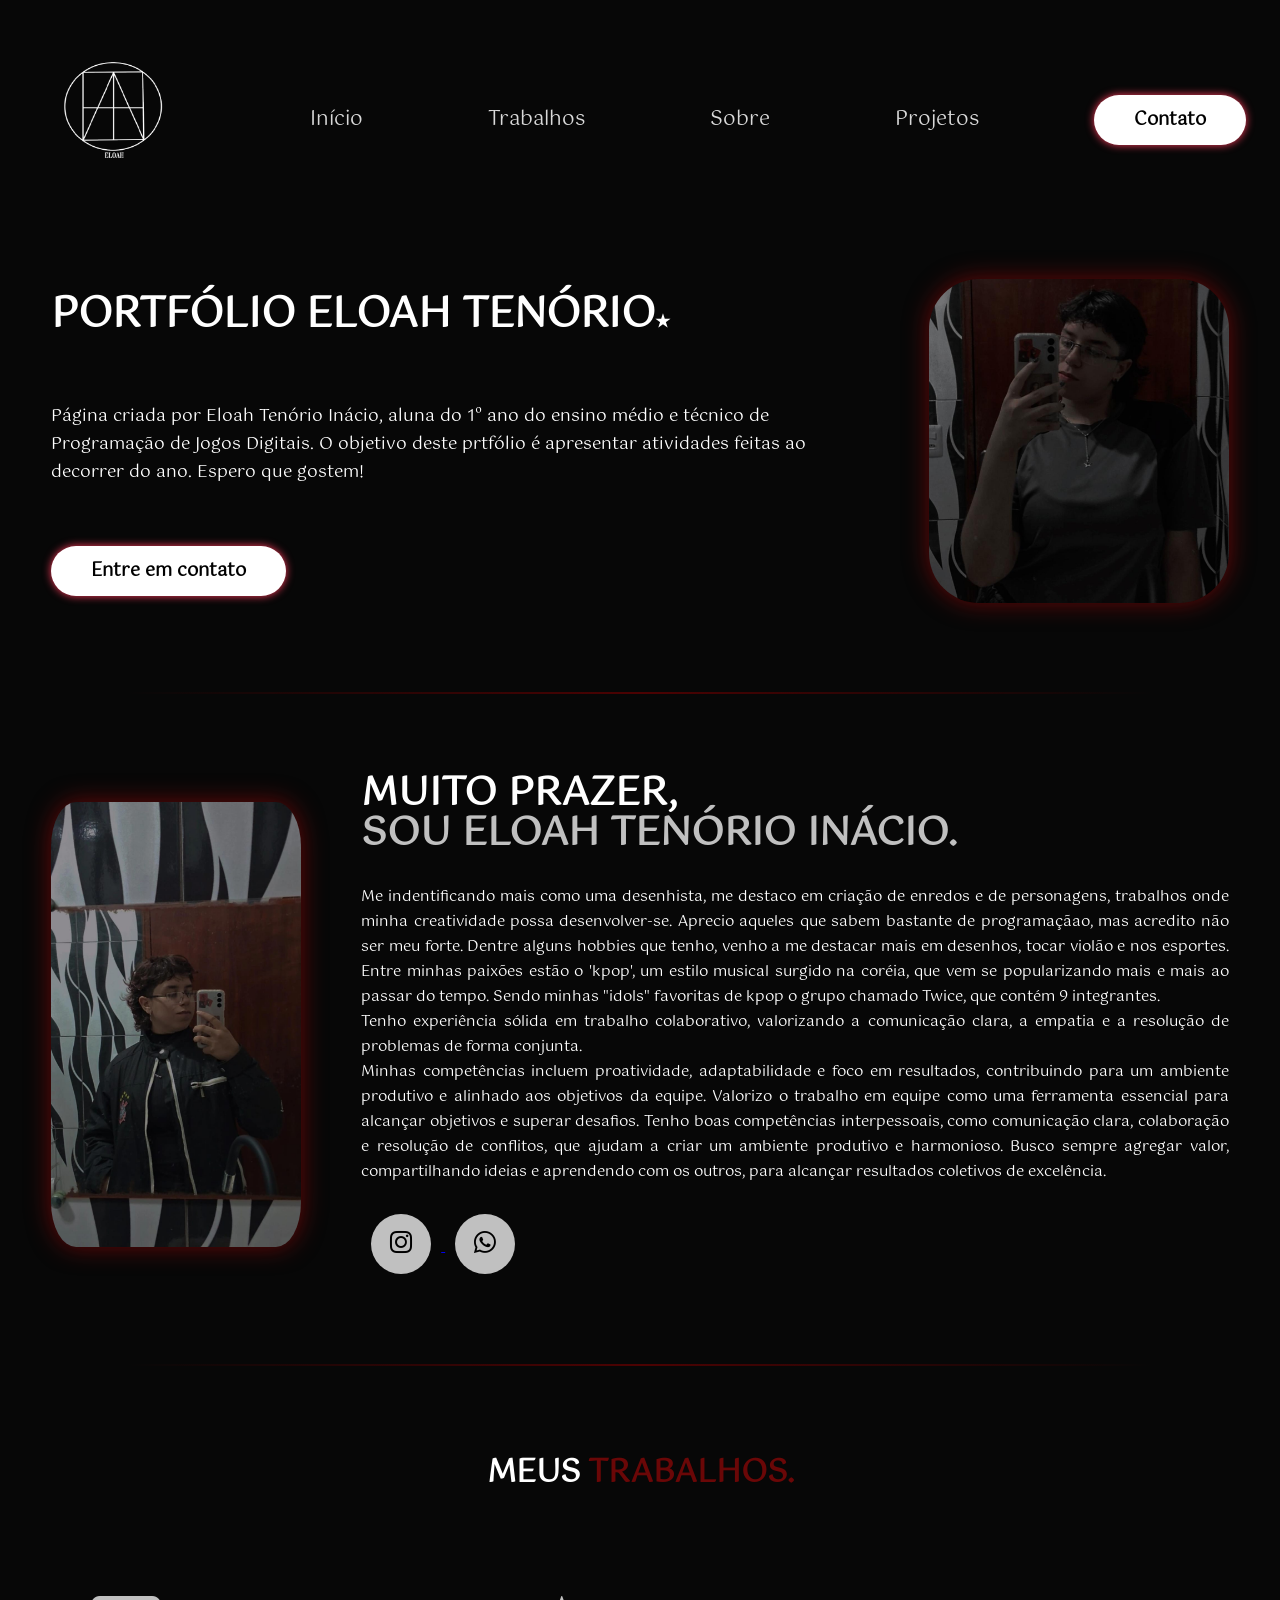
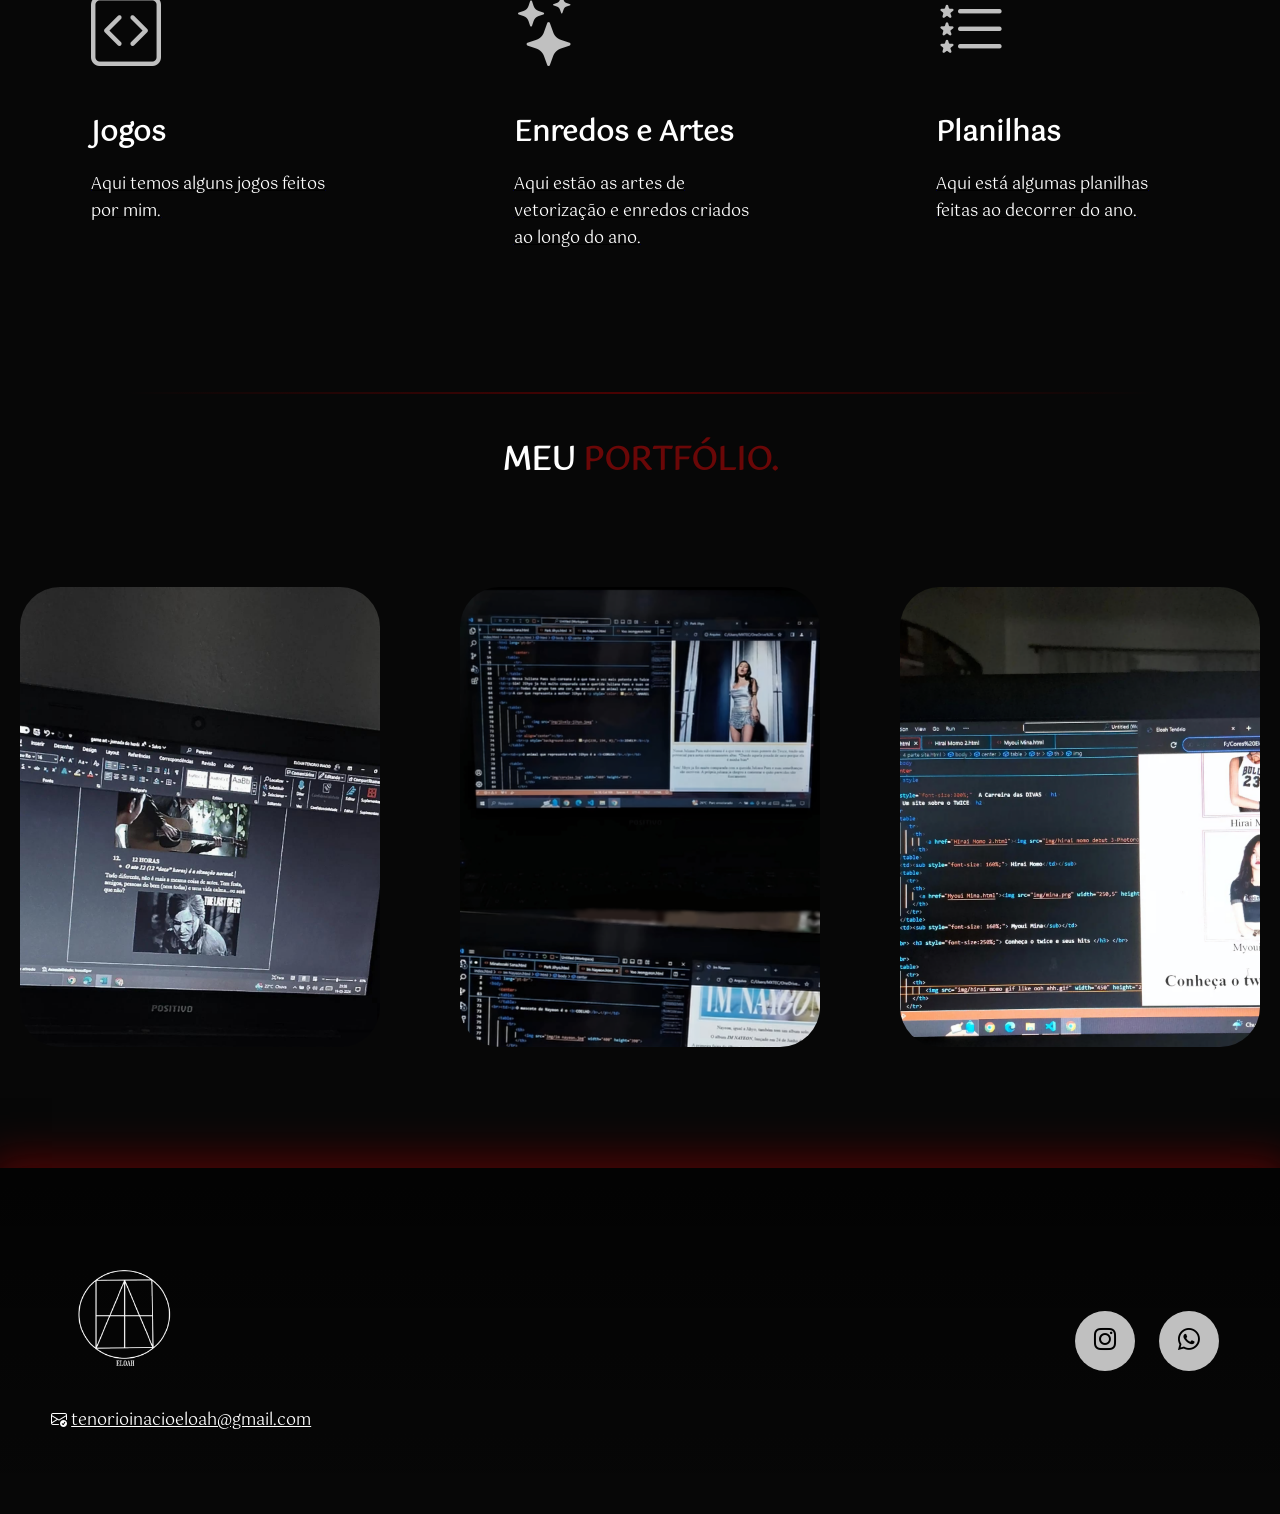
==== portfólio/index.html @ 07abdc95 "Add files via upload" ====
<!DOCTYPE html>
<html lang="pt-br">
<head>
    <meta charset="UTF-8">
    <meta name="viewport" content="width=device-width, initial-scale=1.0">
    <link rel="preconnect" href="https://fonts.googleapis.com">
    <link rel="preconnect" href="https://fonts.gstatic.com" crossorigin>
    <link href="https://fonts.googleapis.com/css2?family=Gotu&display=swap" rel="stylesheet">
    <link rel="stylesheet" href="https://cdn.jsdelivr.net/npm/bootstrap-icons@1.11.3/font/bootstrap-icons.min.css">
    <link rel="stylesheet" href="style.css">
    <title>Portfólio</title>
</head>
<body>
    <header>
        <div id="começo" class="interface">
            <div class="logo">
                    <img src="images/llolgog.png" id="logo-img" alt="Logo do site">
                </a>
            </div>
            <nav>
                <ul>
                    <li><a href="#Início">Início</a></li>
                    <li><a href="#Trabalhos">Trabalhos</a></li>
                    <li><a href="#Sobre">Sobre</a></li>
                    <li><a href="#Projetos">Projetos</a></li>
                </ul>
            </nav>
            <div class="btn-contato">
                <a href="https://wa.me/qr/FU6QCWK65TYTM1">
                    <button>Contato</button>
                </a>
            </div>
        </div>
    </header>

    <main>
        <section id="Início" class="topo-do-site">
            <div class="interface">
                <div class="txt-topo-site">
                    <h1>PORTFÓLIO ELOAH TENÓRIO<span>&#9733;</span></h1>
                    <p>Página criada por Eloah Tenório Inácio, aluna do 1º ano do ensino
                         médio e técnico de Programação de Jogos Digitais. O objetivo deste prtfólio é apresentar atividades feitas ao decorrer do ano. Espero que gostem!</p>
                    <div class="btn-contato">
                        <a href="https://wa.me/qr/FU6QCWK65TYTM1">
                            <button>Entre em contato</button>
                        </a>
                    </div>
                </div>
                <div class="img-topo-site">
                    <img src="images/eu.jpg" alt="Imagem de perfil">
                </div>
            </div>
        </section>

        <div class="divisor"></div>
        <section id="Sobre" class="sobre">
            <div class="interface">
                <div class="flex">
                    <div class="img-sobre">
                        <img src="images/eu inteira.jfif" alt="">
                    </div>
                    <div class="txt-sobre">
                        <h2>MUITO PRAZER, <span>SOU ELOAH TENÓRIO INÁCIO.</span></h2>
                        <p>Me indentificando mais como uma desenhista, me destaco em criação de enredos e de personagens, trabalhos onde minha creatividade possa desenvolver-se. Aprecio aqueles que sabem bastante de programaçãao, mas acredito não ser meu forte.
                            Dentre  alguns hobbies que tenho, venho a me destacar mais em desenhos, tocar violão e nos esportes. Entre minhas paixões estão o 'kpop', um estilo musical surgido na coréia, que vem se popularizando mais e mais ao passar do tempo. Sendo minhas "idols" favoritas de kpop o grupo chamado <span>Twice</span>, que contém 9 integrantes. <br>
                        
                            Tenho experiência sólida em trabalho colaborativo, valorizando a comunicação clara, a empatia e a resolução de problemas de forma conjunta. <br> Minhas competências incluem proatividade, adaptabilidade e foco em resultados, contribuindo para um ambiente produtivo e alinhado aos objetivos da equipe.
                            Valorizo ​​o trabalho em equipe como uma ferramenta essencial para alcançar objetivos e superar desafios. Tenho boas competências interpessoais, como comunicação clara, colaboração e resolução de conflitos, que ajudam a criar um ambiente produtivo e harmonioso. Busco sempre agregar valor, compartilhando ideias e aprendendo com os outros, para alcançar resultados coletivos de excelência.
                        </p>
                        <div class="bnt-social">
                            <a href="https://www.instagram.com/_elo.me/profilecard/?igsh=aHR0dHB3bGNrcnV4">
                                <button><i class="bi bi-instagram"></i></button>
                            </a>
                            <a href="https://wa.me/qr/FU6QCWK65TYTM1">
                                <button><i class="bi bi-whatsapp"></i></button>
                            </a>
                        </div>
                    </div>
                </div>
            </div>
        </section>

        <div class="divisor"></div>
        <section id="Trabalhos" class="trabalhos">
            <h2 class="titulo">MEUS <span>TRABALHOS.</span></h2>
            <div class="interface">
                <div class="flex">
                    <div class="trabalhos-box">
                        <i class="bi bi-code-square"></i>
                        <h3>Jogos</h3>
                       <a href="https://github.com/EloahT21/Jogos.git"><p>Aqui temos alguns jogos feitos por mim.</p></a> 
                    </div>
                    <div class="trabalhos-box">
                        <i class="bi bi-stars"></i>
                        <h3>Enredos e Artes</h3>
                        <a href="https://github.com/EloahT21/Game-Art.git"><p>Aqui estão as artes de vetorização e enredos criados ao longo do ano.</p></a>
                    </div>
                    <div class="trabalhos-box">
                        <i class="bi bi-list-stars"></i>
                        <h3>Planilhas</h3>
                        <a href="https://github.com/EloahT21/OSA.git"><p>Aqui está algumas planilhas feitas ao decorrer do ano.</p></a>
                    </div>
                </div>
            </div>
        </section>

        <div class="divisor"></div>
        <section id="Projetos" class="portifolio">
            <h2 class="titulo">MEU <span>PORTFÓLIO.</span></h2>
            <div class="interface">
                <div class="flex">
                    <div class="img-port" style="background-image: url(images/enredo\ tlou.png);">
                        <div class="overlay">Enredo Jornada do herói</div>
                    </div>
                    <div class="img-port" style="background-image: url(images/site.png);">
                        <div class="overlay">Twice site</div>
                    </div>
                    <div class="img-port" style="background-image: url(images/twice\ site.png);">
                        <div class="overlay">Produção Twice site</div>
                    </div>
                </div>
            </div>
        </section>
    </main>
    <br>
    <br>

    <br>
    <footer class="footer">
        <div class="interface flex">
            <div class="logo-footer">
                <a href="#começo">
                    <img src="images/llolgog.png" id="logo-bottom" alt="Logo do rodapé">
                </a>
                <p><i class="bi bi-envelope-check"></i> <a href="mailto:tenorioinacioeloah@gmail.com">tenorioinacioeloah@gmail.com</a></p>
            </div>
            <div class="bnt-social">
                <a href="https://www.instagram.com/_elo.me/?next=https%3A%2F%2Fwww.instagram.com%2Fstories%2Fdirect%2F3469138219764285274_4747545154%2F%3F__coig_login%3D1"><button><i class="bi bi-instagram"></i></button></a>
                <a href="https://wa.me/qr/FU6QCWK65TYTM1"><button><i class="bi bi-whatsapp"></i></button></a>
            </div>
        </div>
    </footer>
    
</body>
</html>
---- portfólio/style.css ----
/*os comentarios para seperar o codigo*/ 
* {
    margin: 0;
    padding: 0;
    box-sizing: 0;
    font-family: "Gotu", sans-serif;
  }
  
  .gotu-regular {
    font-family: "Gotu", sans-serif;
    font-weight: 400;
    font-style: normal;
  }

body {
    background-color: rgb(7, 7, 7);
    height: 100vh;
    color: white;
}

button:hover {
    box-shadow: 0px 0px 8px #ff3c5c;
    background-color: #ffffff;
    transform: scale(1.15);
}

/* Estilo de Títulos */
h2.titulo {
    color: white;
    font-size: 32px;
    text-align: center;
    margin-bottom: 40px;
}

h2.titulo span {
    color: rgb(106, 7, 7);
}

.sobre .txt-sobre p span {
    animation: brilho infinite 3s;
}

/* Estilo Flexível */
.flex {
    display: flex;
}

.interface {
    max-width: 1280px;
    margin: 0 auto;
    display: flex;
    justify-content: space-between;
    align-items: center;
}

/* Estilo do Cabeçalho */
header {
    padding: 40px 4%;
}

.logo img {
    width:160px;
    height:150px;
}

header nav ul {
    list-style: none;
    display: flex;
    justify-content: center;
    gap: 95px;
    flex-grow: 1;
}

header nav ul li {
    display: inline-block;
}

header nav a {
    color: #D9D9D9;
    text-decoration: none;
    font-size: 20px;
    padding: 15px;
    transition: 0.2s;
    display: inline-block;
}

header nav a:hover {
    color: white;
    transform: scale(1.15);
}

.btn-contato button {
    padding: 10px 40px;
    font-size: 18px;
    font-weight: 600;
    background-color: rgb(255, 255, 255);
    border: 0;
    border-radius: 30px;
    cursor: pointer;
    box-shadow: 0px 0px 8px #ff3c5c;
    transition: 0.3s;
}

/* Estilo do Site */
section.topo-do-site {
    padding: 40px 4%;
}

.interface {
    display: flex;
    align-items: center;
    justify-content: center;
    gap: 100px;
}

.txt-topo-site {
    display: flex;
    flex-direction: column;
    gap: 20px;
}

.topo-do-site h1 {
    color: white;
    font-size: 42px;
    line-height: 40px;
}

.topo-do-site .txt-topo-site h1 span {

    animation: brilho infinite 3s;
    font-size: 17px;
}

.topo-do-site .txt-topo-site p {
    color: white;
    margin: 40px 0;
    font-size: 17px;
}

@keyframes brilho {
    0% {
        color: rgb(255, 0, 132);
        text-shadow: 0 0 8px rgba(255, 71, 187, 0.944), 0 0 12px rgba(255, 87, 199, 0.8), 0 0 16px rgba(255, 74, 174, 0.897);
    }
    50% {
        color: #ff0095;
        text-shadow: 0 0 8px #ee6aa3, 0 0 12px rgba(231, 74, 132, 0.8), 0 0 16px #e75192;
    }
    100% {
        color: #ff0073;
        text-shadow: 0 0 8px #dc437b, 0 0 12px rgba(235, 82, 123, 0.8), 0 0 16px #e74888;
    }
}

header {
    opacity: 0;
    animation: fadeIn 3s ease forwards;
}

@keyframes fadeIn {
    to {
        opacity: 1;
    }
}

.divisor {
    width: 80%;
    height: 2px;
    background: linear-gradient(to right, transparent, rgba(100, 0, 0, 0.747), transparent);
    margin: 40px auto;
}


.logo-footer img {
    width: 150px;
    height: auto;
}

.img-sobre img {
    width: 250px;
    height: auto;
    object-fit: cover;
    border-radius: 10%;
    filter: drop-shadow(0 0 0.75rem rgb(102, 7, 7));
}

.img-topo-site img {
    filter: drop-shadow(0 0 0.75rem rgb(102, 7, 7));
    width: 300px;
    border-radius: 50px;
}

/* Estilo Trabalhos */
section.trabalhos {
    padding: 40px 4%;
}

section.trabalhos .flex {
    display: flex;
    gap: 90px;
    justify-content: center;
    flex-wrap: wrap;
}

.trabalhos .trabalhos-box {
    color: white;
    padding: 40px;
    border-radius: 20px;
    transition: 0.2s;
    flex: 1;
    max-width: 300px;
    margin-bottom: 20px;
    cursor: pointer;
}

.trabalhos .trabalhos-box:hover {
    transform: scale(1.05);
    box-shadow: 0px 0px 10px #ff3c5c;
}

.trabalhos .trabalhos-box i {
    font-size: 70px;
    color: silver;
}

.trabalhos .trabalhos-box h3 {
    font-size: 28px;
    margin: 15px 0px;
}

.trabalhos .trabalhos-box a p {
    color: white; 
    text-decoration-line: underline;
    text-decoration-color: black;     
}
.trabalhos .trabalhos-box a p:hover {
    color: lightgray; 
    text-decoration: underline;
    text-decoration-color: white
}


/* Estilo Sobre */
section.sobre {
    padding: 40px 4%;
}

section.sobre .flex {
    align-items: center;
    gap: 60px;
}

.sobre .txt-sobre {
    color: white;
}

.sobre .txt-sobre h2 {
    font-size: 40px;
    line-height: 40px;
    margin-bottom: 30px;
}

.sobre .txt-sobre h2 span {
    color: silver;
    display: block;
}

.sobre .txt-sobre p {
    font-size: 15px;
    margin: 20px 0;
    text-align: justify;
}

.bnt-social button {
    width: 60px;
    height: 60px;
    border-radius: 50%;
    border: 0;
    background-color: silver;
    font-size: 22px;
    cursor: pointer;
    margin: 0 10px;
    transition: 0.2s;
    margin: 10px;
}

/* Estilo Portfólio */


section.portifolio .flex {
    gap: 80px;
    justify-content: space-around;
    margin-top: 60px;
}

.img-port {
    width: 360px;
    height: 460px;
    background-size: cover;
    background-position: 100% 0;
    transition: 2s;
    cursor: pointer;
    border-radius: 40px;
    position: relative;
}

.img-port:hover {
    background-position: 100% 100%;
}

.overlay {
    position: absolute;
    top: 0;
    left: 0;
    width: 100%;
    height: 100%;
    background-color: rgba(0, 0, 0, 0.726);
    border-radius: 40px;
    display: flex;
    align-items: center;
    justify-content: center;
    font-size: 24px;
    font-weight: 600;
    color: white;
    opacity: 0;
    transition: 0.5s;
}

.overlay:hover {
    opacity: 1;
}

/* Estilo rodapé */
footer {
    padding: 40px 4%; 
    background: rgba(0, 0, 0, 0.8);
    background: linear-gradient(to bottom, rgba(0, 0, 0, 0.6), rgba(0, 0, 0, 0)); 
    padding: 80px 4%;
    box-shadow: 0 0 40px 10px rgba(114, 3, 3, 0.69);
    margin: 40px 0; 
}

footer .flex {
    justify-content: space-between;
}

footer .line-footer p i {
    color: silver;
    font-size: 22px;
}

footer .line-footer p a {
    color: white;
    text-decoration: none;
}

footer .logo-footer p a {
    color: white;
}

footer .line-footer {
    padding: 20px 0;
}

html {
    scroll-behavior: smooth;
}
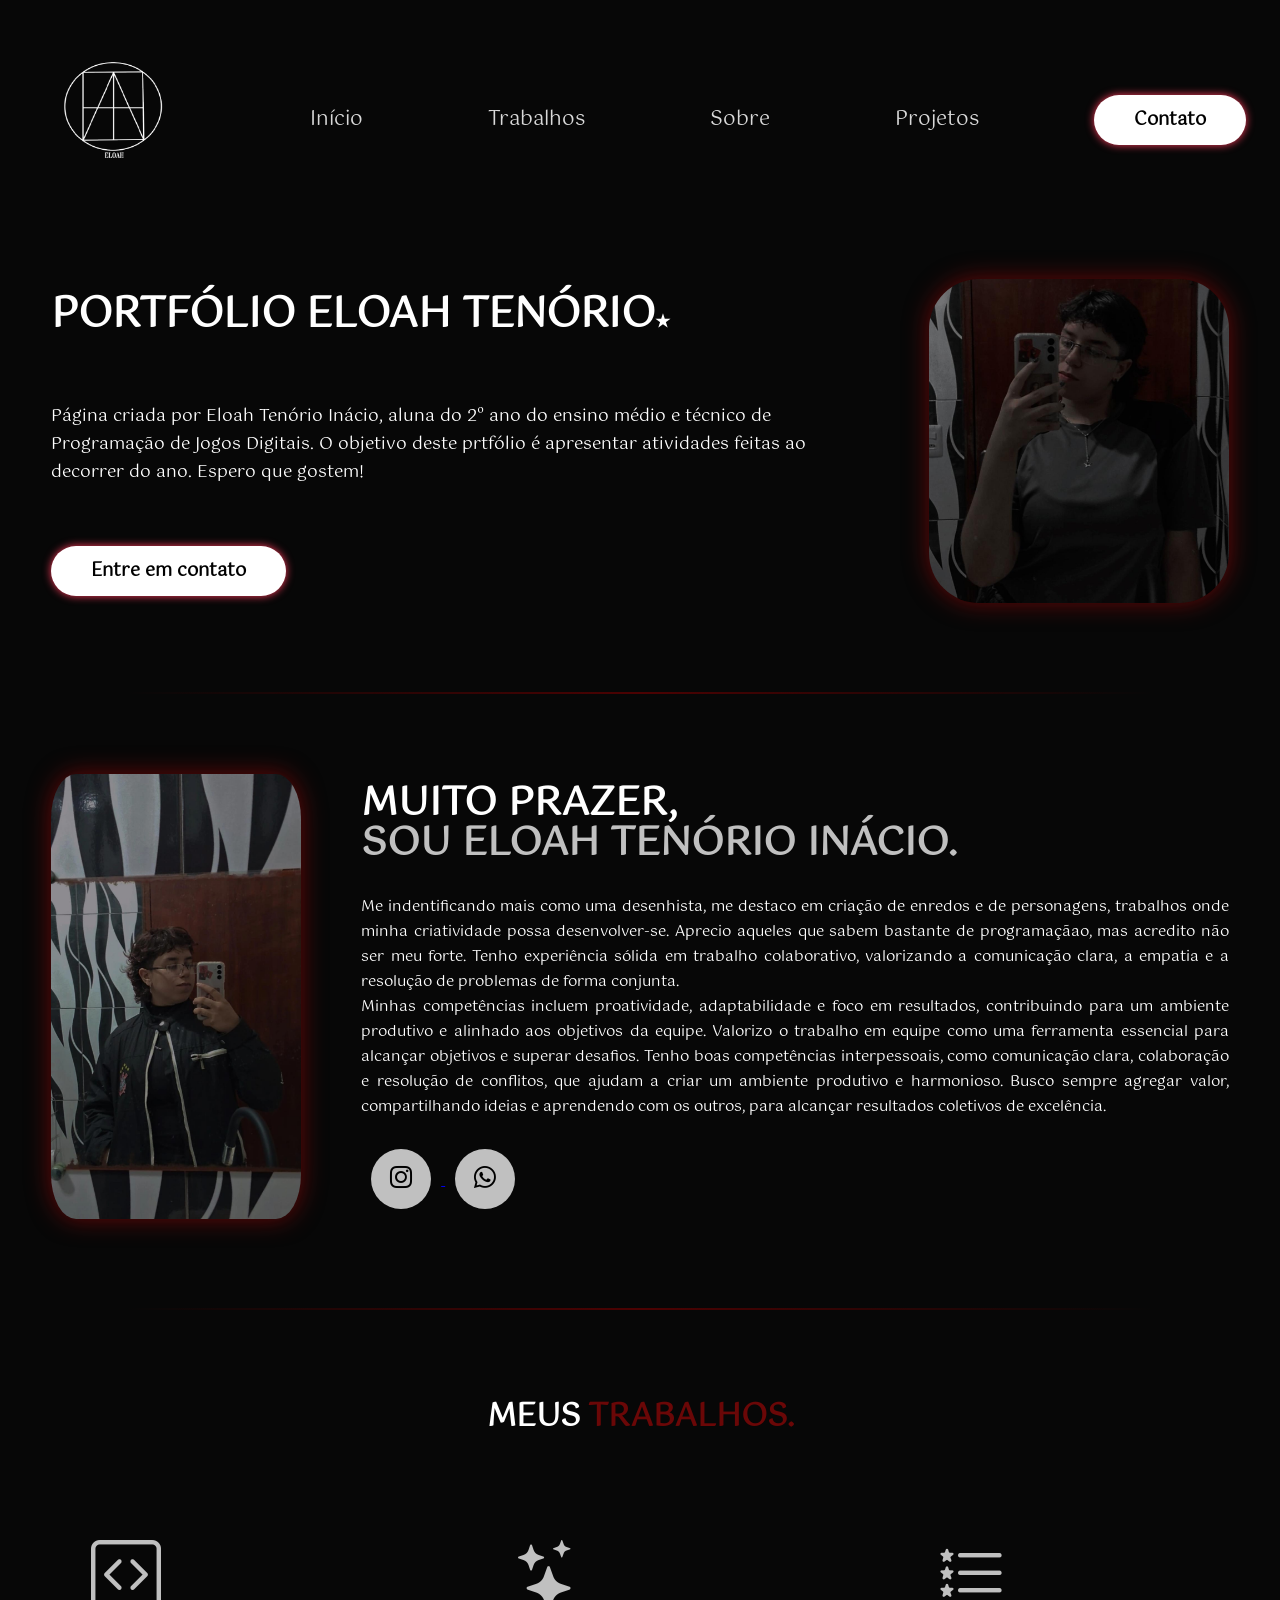
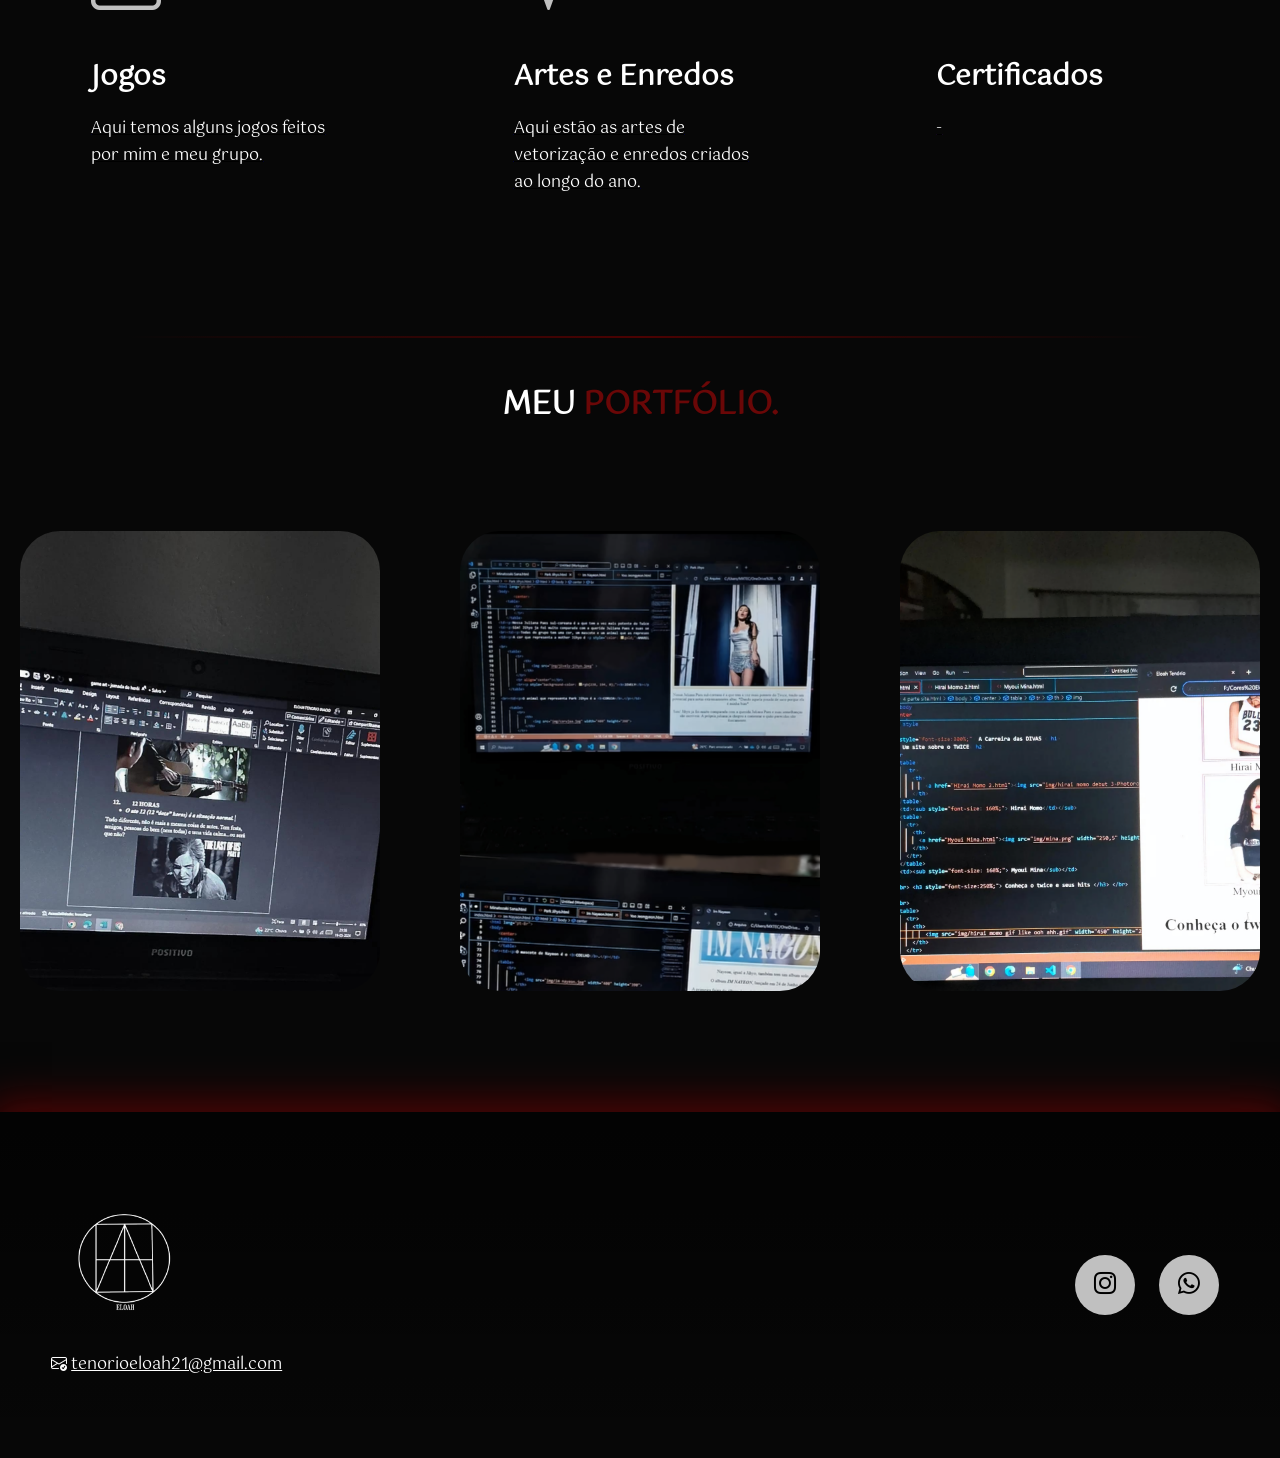
==== commit 257ea3bc: "eeee" ====
--- a/portfólio/index.html
+++ b/portfólio/index.html
@@ -38,7 +38,7 @@
             <div class="interface">
                 <div class="txt-topo-site">
                     <h1>PORTFÓLIO ELOAH TENÓRIO<span>&#9733;</span></h1>
-                    <p>Página criada por Eloah Tenório Inácio, aluna do 1º ano do ensino
+                    <p>Página criada por Eloah Tenório Inácio, aluna do 2º ano do ensino
                          médio e técnico de Programação de Jogos Digitais. O objetivo deste prtfólio é apresentar atividades feitas ao decorrer do ano. Espero que gostem!</p>
                     <div class="btn-contato">
                         <a href="https://wa.me/qr/FU6QCWK65TYTM1">
@@ -61,8 +61,8 @@
                     </div>
                     <div class="txt-sobre">
                         <h2>MUITO PRAZER, <span>SOU ELOAH TENÓRIO INÁCIO.</span></h2>
-                        <p>Me indentificando mais como uma desenhista, me destaco em criação de enredos e de personagens, trabalhos onde minha creatividade possa desenvolver-se. Aprecio aqueles que sabem bastante de programaçãao, mas acredito não ser meu forte.
-                            Dentre  alguns hobbies que tenho, venho a me destacar mais em desenhos, tocar violão e nos esportes. Entre minhas paixões estão o 'kpop', um estilo musical surgido na coréia, que vem se popularizando mais e mais ao passar do tempo. Sendo minhas "idols" favoritas de kpop o grupo chamado <span>Twice</span>, que contém 9 integrantes. <br>
+                        <p>Me indentificando mais como uma desenhista, me destaco em criação de enredos e de personagens, trabalhos onde minha criatividade possa desenvolver-se. Aprecio aqueles que sabem bastante de programaçãao, mas acredito não ser meu forte.
+                            <!--colocar o bglh que tano linkedin-->
                         
                             Tenho experiência sólida em trabalho colaborativo, valorizando a comunicação clara, a empatia e a resolução de problemas de forma conjunta. <br> Minhas competências incluem proatividade, adaptabilidade e foco em resultados, contribuindo para um ambiente produtivo e alinhado aos objetivos da equipe.
                             Valorizo ​​o trabalho em equipe como uma ferramenta essencial para alcançar objetivos e superar desafios. Tenho boas competências interpessoais, como comunicação clara, colaboração e resolução de conflitos, que ajudam a criar um ambiente produtivo e harmonioso. Busco sempre agregar valor, compartilhando ideias e aprendendo com os outros, para alcançar resultados coletivos de excelência.
@@ -88,17 +88,17 @@
                     <div class="trabalhos-box">
                         <i class="bi bi-code-square"></i>
                         <h3>Jogos</h3>
-                       <a href="https://github.com/EloahT21/Jogos.git"><p>Aqui temos alguns jogos feitos por mim.</p></a> 
+                       <a href="https://github.com/EloahT21/Jogos.git"><p>Aqui temos alguns jogos feitos por mim e meu grupo.</p></a> 
                     </div>
                     <div class="trabalhos-box">
                         <i class="bi bi-stars"></i>
-                        <h3>Enredos e Artes</h3>
+                        <h3>Artes e Enredos</h3>
                         <a href="https://github.com/EloahT21/Game-Art.git"><p>Aqui estão as artes de vetorização e enredos criados ao longo do ano.</p></a>
                     </div>
                     <div class="trabalhos-box">
                         <i class="bi bi-list-stars"></i>
-                        <h3>Planilhas</h3>
-                        <a href="https://github.com/EloahT21/OSA.git"><p>Aqui está algumas planilhas feitas ao decorrer do ano.</p></a>
+                        <h3>Certificados</h3>
+                        <a href=""><p>-</p></a>
                     </div>
                 </div>
             </div>
@@ -132,7 +132,7 @@
                 <a href="#começo">
                     <img src="images/llolgog.png" id="logo-bottom" alt="Logo do rodapé">
                 </a>
-                <p><i class="bi bi-envelope-check"></i> <a href="mailto:tenorioinacioeloah@gmail.com">tenorioinacioeloah@gmail.com</a></p>
+                <p><i class="bi bi-envelope-check"></i> <a href="mailto:tenorioeloah21@gmail.com">tenorioeloah21@gmail.com</a></p>
             </div>
             <div class="bnt-social">
                 <a href="https://www.instagram.com/_elo.me/?next=https%3A%2F%2Fwww.instagram.com%2Fstories%2Fdirect%2F3469138219764285274_4747545154%2F%3F__coig_login%3D1"><button><i class="bi bi-instagram"></i></button></a>
